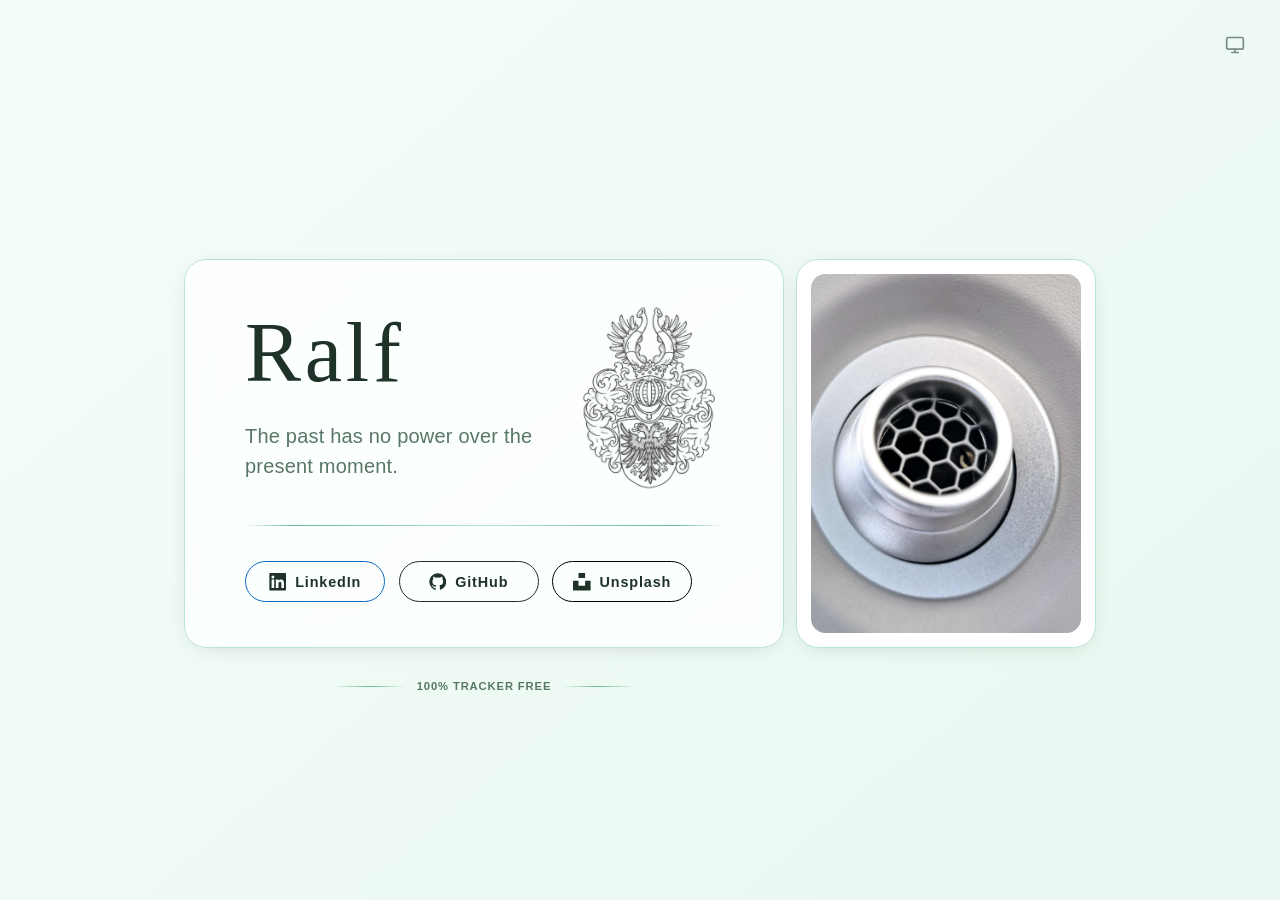
==== docs/index.html @ 3e85c766 "Indicate selected theme option by color instead of a filled background Co-authored-by: Copilot App <" ====
<!DOCTYPE html>
<html lang="en" data-design="deco">
  <head>
    <meta charset="UTF-8" />
    <meta name="viewport" content="width=device-width, initial-scale=1" />
    <title>Ralf</title>
    <meta name="description" content="Ralf's personal website with contact info and photography" />
    <!-- Local system font stack for zero external dependencies -->
    <link rel="stylesheet" href="        layout.css?v=20261002-4" />
        <link rel="stylesheet" href="themes/deco.css?v=20261002-2" />
    <link rel="icon" type="image/png" href="favicon.png" />
    <script>
      (function () {
        var stored = localStorage.getItem('theme');
        var prefersDark = window.matchMedia && window.matchMedia('(prefers-color-scheme: dark)').matches;
        var theme = (stored === 'light' || stored === 'dark') ? stored : (prefersDark ? 'dark' : 'light');
        document.documentElement.setAttribute('data-theme', theme);
      })();
    </script>
  </head>
  <body>
    <main class="site">
      <div class="profile">
      <!-- Theme Toggle Switch -->
      <div class="theme-toggle">
        <div class="theme-toggle__switch" role="group" aria-label="Theme preference">
          <button class="theme-toggle__option" type="button" data-theme-option="system" aria-pressed="false" aria-label="Use system theme" title="System">
            <span class="theme-toggle__icon theme-toggle__icon--system" aria-hidden="true">
              <svg viewBox="0 0 24 24" xmlns="http://www.w3.org/2000/svg">
                <rect x="2" y="3" width="20" height="14" rx="2"/>
                <path d="M8 21h8m-4-4v4"/>
              </svg>
            </span>
          </button>
          <button class="theme-toggle__option" type="button" data-theme-option="dark" aria-pressed="false" aria-label="Use dark theme" title="Dark">
            <span class="theme-toggle__icon theme-toggle__icon--moon" aria-hidden="true">
              <svg viewBox="0 0 24 24" xmlns="http://www.w3.org/2000/svg">
                <path d="M21 12.79A9 9 0 1 1 11.21 3 7 7 0 0 0 21 12.79z"/>
              </svg>
            </span>
          </button>
          <button class="theme-toggle__option" type="button" data-theme-option="light" aria-pressed="false" aria-label="Use light theme" title="Light">
            <span class="theme-toggle__icon theme-toggle__icon--sun" aria-hidden="true">
              <svg viewBox="0 0 24 24" xmlns="http://www.w3.org/2000/svg">
                <circle cx="12" cy="12" r="4"/>
                <path d="M12 2v2m0 16v2M4.93 4.93l1.41 1.41m11.32 11.32l1.41 1.41M2 12h2m16 0h2M4.93 19.07l1.41-1.41m11.32-11.32l1.41-1.41"/>
              </svg>
            </span>
          </button>
        </div>
      </div>
      <section class="card" aria-labelledby="name" aria-describedby="tagline">
        <header class="card__header">
          <h1 id="name" class="name">Ralf</h1>
          <p id="tagline" class="tagline">The past has no power over the present moment.</p>
          <img class="card__crest" src="photos/family-crest.png" alt="Family crest" width="314" height="432" />
        </header>
        <div class="divider" aria-hidden="true"></div>
        <nav class="links" aria-label="Primary">
          <a class="btn btn--linkedin" href="https://www.linkedin.com/in/ralfvb/" target="_blank" rel="noopener noreferrer" aria-label="LinkedIn profile (opens in new tab)">
            <span class="btn__icon" aria-hidden="true">
              <!-- LinkedIn official glyph -->
              <svg viewBox="0 0 24 24" role="img" xmlns="http://www.w3.org/2000/svg"><path d="M20.447 20.452h-3.554v-5.569c0-1.328-.027-3.037-1.852-3.037-1.853 0-2.136 1.445-2.136 2.939v5.667H9.352V9h3.414v1.561h.049c.476-.9 1.637-1.852 3.37-1.852 3.604 0 4.262 2.372 4.262 5.455v6.288Zm-15.11-13.02a2.062 2.062 0 1 1 0-4.124 2.062 2.062 0 0 1 0 4.124ZM7.119 20.452H3.554V9h3.565v11.452ZM22.225 0H1.771A1.27 1.27 0 0 0 .5 1.246v21.507A1.27 1.27 0 0 0 1.771 24h20.451a1.27 1.27 0 0 0 1.271-1.247V1.246A1.27 1.27 0 0 0 22.225 0Z"/></svg>
            </span>
            <span class="btn__text">LinkedIn</span>
          </a>
          <a class="btn btn--github" href="https://github.com/ralfvb" target="_blank" rel="noopener noreferrer" aria-label="GitHub profile (opens in new tab)">
            <span class="btn__icon" aria-hidden="true">
              <!-- GitHub mark -->
              <svg viewBox="0 0 24 24" role="img" xmlns="http://www.w3.org/2000/svg"><path d="M12 .5C5.648.5.5 5.648.5 12c0 5.086 3.292 9.388 7.868 10.907.575.103.786-.25.786-.556 0-.274-.01-1-.015-1.964-3.201.695-3.877-1.543-3.877-1.543-.523-1.328-1.278-1.681-1.278-1.681-1.044-.714.079-.699.079-.699 1.155.081 1.763 1.187 1.763 1.187 1.027 1.76 2.694 1.252 3.35.957.104-.744.402-1.253.73-1.54-2.554-.291-5.238-1.277-5.238-5.683 0-1.255.45-2.281 1.186-3.085-.119-.29-.515-1.462.112-3.049 0 0 .967-.31 3.168 1.178a11.02 11.02 0 0 1 2.885-.388c.978.005 1.964.132 2.885.388 2.2-1.488 3.165-1.178 3.165-1.178.629 1.587.233 2.759.114 3.049.739.804 1.184 1.83 1.184 3.085 0 4.417-2.69 5.388-5.254 5.673.414.357.78 1.059.78 2.137 0 1.542-.014 2.784-.014 3.164 0 .309.208.665.792.553C20.213 21.384 23.5 17.084 23.5 12c0-6.352-5.148-11.5-11.5-11.5Z"/></svg>
            </span>
            <span class="btn__text">GitHub</span>
          </a>
          <a class="btn btn--unsplash" href="https://unsplash.com/@ralfvb" target="_blank" rel="noopener noreferrer" aria-label="Unsplash profile (opens in new tab)">
            <span class="btn__icon" aria-hidden="true">
              <!-- Unsplash logo -->
              <svg viewBox="0 0 24 24" role="img" xmlns="http://www.w3.org/2000/svg"><path d="M7.5 6.75V0h9v6.75h-9zm9 3.75H24V24H0V10.5h7.5v6.75h9V10.5z"/></svg>
            </span>
            <span class="btn__text">Unsplash</span>
          </a>
        </nav>
      </section>
      <figure class="polaroid" aria-label="Photo of Ralf">
        <img data-random-photo src="photos/rvb-photo (1).jpg" alt="" loading="lazy" />
      </figure>
      <div class="card__tag" aria-label="100% tracker free">
        <div class="card__tag-paper">100% tracker free</div>
      </div>
      </div>
    </main>

    <script>
      // Theme switcher: system / dark / light ("system" follows prefers-color-scheme)
      (() => {
        const html = document.documentElement;
        const options = document.querySelectorAll('[data-theme-option]');
        const systemMedia = window.matchMedia ? window.matchMedia('(prefers-color-scheme: dark)') : null;
        const getSystemTheme = () => (systemMedia?.matches ? 'dark' : 'light');
        const getStoredPreference = () => {
          const stored = localStorage.getItem('theme');
          return stored === 'light' || stored === 'dark' ? stored : 'system';
        };

        let preference = getStoredPreference();

        const apply = () => {
          html.setAttribute('data-theme', preference === 'system' ? getSystemTheme() : preference);
          options.forEach((option) => {
            option.setAttribute('aria-pressed', String(option.dataset.themeOption === preference));
          });
        };

        const setPreference = (next) => {
          preference = next;
          if (next === 'system') {
            localStorage.removeItem('theme');
          } else {
            localStorage.setItem('theme', next);
          }
          apply();
        };

        options.forEach((option) => {
          option.addEventListener('click', () => setPreference(option.dataset.themeOption));
        });

        systemMedia?.addEventListener('change', () => {
          if (preference === 'system') apply();
        });

        apply();
      })();

      // Random photo loader
      (function() {
        const imgEl = document.querySelector('[data-random-photo]');
        if (!imgEl) return;
        const photoNumbers = [1, ...Array.from({ length: 45 }, (_, index) => index + 35)];
        const photos = photoNumbers.map((photoNumber) => `photos/rvb-photo (${photoNumber}).jpg`);
        
        // Function to pick a random photo
        const pickRandomPhoto = () => {
          return photos[Math.floor(Math.random() * photos.length)];
        };
        
        // Set initial random photo
        imgEl.src = pickRandomPhoto();
        
        // Change photo on click
        imgEl.addEventListener('click', () => {
          imgEl.src = pickRandomPhoto();
        });
        
        // Add cursor pointer to indicate it's clickable
        imgEl.style.cursor = 'pointer';
      })();
    </script>
  </body>
</html>
---- docs/layout.css ----
/* ========================
   Global Reset & Base
   ======================== */
*,
*::before,
*::after {
  box-sizing: border-box;
}

html,
body {
  height: 100%;
  margin: 0;
}

body {
  font-family: var(--font-sans);
  -webkit-font-smoothing: antialiased;
  background: linear-gradient(140deg, var(--color-bg) 0%, var(--color-bg-accent) 100%) fixed;
  color: var(--color-text);
  line-height: 1.5;
  letter-spacing: 0.2px;
  display: flex;
  align-items: stretch;
  justify-content: center;
  padding: clamp(5rem, 8vh, 6rem) 1rem clamp(1.25rem, 3vh, 3rem);
  min-height: 100vh;
}

:root {
  --theme-control-height: 2.5rem;
  --theme-control-radius: 999px;
  --theme-toggle-option-size: 2rem;
}

.site {
  flex: 1;
  display: flex;
  flex-direction: column;
  align-items: center;
  justify-content: center;
  position: relative;
  z-index: 2;
}

/* ========================
   Profile Layout
   ======================== */
.profile {
  display: grid;
  grid-template-columns: auto auto;
  align-items: start;
  gap: clamp(1rem, 2.5vw, 1.5rem);
}

.profile > .card__tag {
  grid-column: 1 / 2;
  justify-self: center;
  margin-top: clamp(0.75rem, 2vh, 1.25rem);
}

@media (max-height: 680px) {
  .profile {
    margin-top: 1rem;
  }
}

@media (min-width: 561px) {
  .profile {
    gap: clamp(0.5rem, 1.25vw, 0.75rem);
    grid-template-columns: fit-content(600px) auto;
  }
}

/* ========================
   Card
   ======================== */
.card {
  padding: clamp(2rem, 5vh, 3.5rem) clamp(1.75rem, 5vw, 3.75rem);
  width: min(600px, 100%);
  display: flex;
  flex-direction: column;
  gap: 2.2rem;
  position: relative;
}

.card__header {
  display: grid;
  grid-template-areas:
    "name crest"
    "tagline crest";
  grid-template-columns: minmax(0, 1fr) clamp(6.6rem, 13.2vw, 9.35rem);
  align-items: center;
  gap: 0.75rem 1.5rem;
}

.name {
  grid-area: name;
  font-family: var(--font-display);
  font-size: clamp(3rem, 9vw, 5.25rem);
  line-height: 0.92;
  margin: 0;
  font-weight: 400;
  letter-spacing: 0.045em;
  text-rendering: optimizeLegibility;
}

.tagline {
  grid-area: tagline;
  margin: 0;
  font-size: clamp(1rem, 2.1vw, 1.25rem);
  font-weight: 500;
  max-width: 34ch;
}

.card__crest {
  grid-area: crest;
  width: 100%;
  height: auto;
  max-height: 11.55rem;
  object-fit: contain;
  filter: grayscale(1) contrast(1.15);
  mix-blend-mode: multiply;
  opacity: 0.72;
}

:root[data-theme="dark"] .card__crest {
  filter: grayscale(1) invert(1) contrast(1.2);
  mix-blend-mode: screen;
  opacity: 0.62;
}

.divider {
  height: 1px;
  background: linear-gradient(
    90deg,
    transparent,
    var(--color-border-strong) 10%,
    var(--color-border) 50%,
    var(--color-border-strong) 90%,
    transparent
  );
}

/* ========================
   Polaroid
   ======================== */
.polaroid {
  display: flex;
  margin: 0;
  padding: 0.9rem;
  width: clamp(220px, 30vw, 300px);
  height: 100%;
  position: relative;
}

.polaroid img {
  width: 100%;
  height: 100%;
  object-fit: cover;
  display: block;
  filter: var(--polaroid-img-filter);
  transition: filter 0.3s ease;
}

/* Card Tag */
.card__tag {
  display: flex;
  justify-content: center;
  width: 100%;
}

.card__tag-paper {
  display: inline-flex;
  align-items: center;
  gap: 0.7rem;
  color: var(--color-text-muted);
  padding: 0.15rem 0.2rem;
  font-size: 0.7rem;
  font-weight: 700;
  line-height: 1;
  letter-spacing: 0.08em;
  text-transform: uppercase;
}

.card__tag-paper::before,
.card__tag-paper::after {
  content: "";
  display: block;
  width: clamp(2.5rem, 10vw, 4.5rem);
  height: 1px;
  background: linear-gradient(
    90deg,
    transparent,
    var(--color-border-strong),
    transparent
  );
}

/* ========================
   Buttons
   ======================== */
.links {
  display: flex;
  flex-wrap: wrap;
  gap: 0.85rem;
}

.btn {
  display: inline-flex;
  align-items: center;
  justify-content: center;
  gap: 0.55rem;
  padding: 0.7rem 1.05rem 0.65rem;
  font-size: 0.9rem;
  line-height: 1;
  letter-spacing: 0.06em;
  font-weight: 600;
  text-decoration: none;
  background: transparent;
  position: relative;
  min-width: 140px;
  transition: border-color 0.3s, background-color 0.3s, color 0.3s, transform 0.25s;
}

.btn::before {
  content: "";
  position: absolute;
  inset: 0;
  opacity: 0;
  transition: opacity 0.4s;
  mix-blend-mode: screen;
  pointer-events: none;
}

.btn:hover,
.btn:focus-visible {
  border-color: var(--color-accent);
}

.btn:hover::before,
.btn:focus-visible::before {
  opacity: 0.18;
}

.btn:active {
  transform: translateY(1px);
}

.btn svg {
  width: 1.1rem;
  height: 1.1rem;
  fill: currentColor;
}

.btn__icon {
  display: flex;
}

/* ========================
   Theme Toggle
   ======================== */
.theme-toggle {
  position: fixed;
  top: 1.5rem;
  right: 1.5rem;
  z-index: 1000;
  display: grid;
  grid-auto-flow: column;
  align-items: center;
  column-gap: 0.75rem;
}

.theme-toggle__switch {
  display: grid;
  grid-auto-flow: column;
  align-items: center;
  gap: 0.25rem;
  padding: calc((var(--theme-control-height) - var(--theme-toggle-option-size)) / 2);
  height: var(--theme-control-height);
  border-radius: var(--theme-control-radius);
  transition: border-color 0.3s ease, background-color 0.3s ease;
}

.theme-toggle__switch:hover {
  background: var(--color-border);
}

.theme-toggle__icon {
  display: flex;
  align-items: center;
  justify-content: center;
  width: 1.25rem;
  height: 1.25rem;
  transition: color 0.3s ease;
}

.theme-toggle__icon svg {
  width: 100%;
  height: 100%;
  fill: currentColor;
}

.theme-toggle__icon--system svg {
  fill: none;
}

.theme-toggle__icon--sun svg,
.theme-toggle__icon--system svg {
  stroke: currentColor;
  stroke-width: 2;
  stroke-linecap: round;
  stroke-linejoin: round;
}

.theme-toggle__option {
  display: grid;
  place-items: center;
  width: var(--theme-toggle-option-size);
  height: var(--theme-toggle-option-size);
  padding: 0;
  border: none;
  border-radius: var(--theme-control-radius);
  background: transparent;
  color: var(--color-text);
  cursor: pointer;
  transition: background-color 0.25s ease, color 0.25s ease, transform 0.2s ease;
}

.theme-toggle__option:hover {
  background: transparent;
}

.theme-toggle__option[aria-pressed="true"] {
  background: transparent;
}

.theme-toggle__option:active {
  transform: translateY(1px);
}

/* Wide screens with a fine pointer: collapse to the active option, expand on hover/focus */
@media (min-width: 561px) and (hover: hover) and (pointer: fine) {
  .theme-toggle__switch {
    gap: 0;
    padding-inline: calc((var(--theme-control-height) - var(--theme-toggle-option-size)) / 2 - 0.125rem);
    opacity: 0.55;
    transition: border-color 0.3s ease, background-color 0.3s ease, box-shadow 0.3s ease, opacity 0.3s ease;
  }

  .theme-toggle__option {
    margin-inline: 0.125rem;
    transition: background-color 0.25s ease, color 0.25s ease, transform 0.2s ease,
      width 0.3s ease, margin 0.3s ease, opacity 0.2s ease, visibility 0s linear 0.3s;
  }

  .theme-toggle__option[aria-pressed="false"] {
    width: 0;
    margin-inline: 0;
    opacity: 0;
    visibility: hidden;
    overflow: hidden;
  }

  .theme-toggle__switch:hover,
  .theme-toggle__switch:focus-within {
    opacity: 1;
  }

  .theme-toggle__switch:hover .theme-toggle__option,
  .theme-toggle__switch:focus-within .theme-toggle__option {
    width: var(--theme-toggle-option-size);
    margin-inline: 0.125rem;
    opacity: 1;
    visibility: visible;
    transition-delay: 0s;
  }
}

/* ========================
   Focus Styles
   ======================== */
:focus-visible {
  outline: none;
  box-shadow: var(--focus-ring);
}

/* ========================
   Responsive Design
   ======================== */
@media (max-width: 560px) {
  :root {
    --theme-control-height: 2.2rem;
    --theme-toggle-option-size: 1.75rem;
  }

  body {
    padding-top: 1rem;
  }

  .site {
    justify-content: flex-start;
  }

  .profile {
    display: flex;
    flex-direction: column;
    align-items: center;
    position: relative;
  }

  .card__header {
    grid-template-areas:
      "crest"
      "name"
      "tagline";
    grid-template-columns: minmax(0, 1fr);
    justify-items: center;
    text-align: center;
  }

  .card__crest {
    width: 6rem;
  }

  .polaroid {
    width: 100%;
  }

  .card {
    gap: 2rem;
  }

  .links {
    flex-direction: column;
  }

  .btn {
    width: 100%;
  }

  .theme-toggle {
    position: absolute;
    top: 0.75rem;
    right: 0.75rem;
    column-gap: 0.6rem;
  }

  .theme-toggle__switch {
    gap: 0.2rem;
  }

  .theme-toggle__icon {
    width: 1.1rem;
    height: 1.1rem;
  }

}

/* ========================
   Accessibility
   ======================== */
@media (prefers-reduced-motion: reduce) {
  *,
  *::before,
  *::after {
    animation-duration: 0.01ms !important;
    animation-iteration-count: 1 !important;
    transition-duration: 0.01ms !important;
  }
}
---- docs/themes/deco.css ----
/* ========================
   Color System & Themes
   ======================== */

/* Deco theme (default) */
:root,
:root[data-design="deco"] {
  --font-display: 'Iowan Old Style', 'Palatino Linotype', 'Book Antiqua', Georgia, serif;
  --font-sans: 'Segoe UI', 'Helvetica Neue', Arial, sans-serif;

  /* Light theme colors */
  --color-bg: #f5fdf9;
  --color-bg-accent: #e9f7f0;
  --color-card: #ffffffcc;
  --color-border: #b9e6d3;
  --color-border-strong: #64b891;
  --color-text: #1e3228;
  --color-text-muted: #587766;
  --color-accent: #ff8eea;
  --shadow: 0 4px 22px -10px rgba(30, 50, 40, 0.25);
  --focus-ring: 0 0 0 2px var(--color-bg), 0 0 0 4px var(--color-accent);
  
  /* Polaroid styling */
  --polaroid-bg: #ffffff;
  --polaroid-img-filter: brightness(1);
}

/* Deco dark theme */
:root[data-design="deco"][data-theme="dark"] {
  --color-bg: #0d1c16;
  --color-bg-accent: #12251d;
  --color-card: #162f25cc;
  --color-border: #2d5747;
  --color-border-strong: #4d9c79;
  --color-text: #dff6ec;
  --color-text-muted: #93b6a7;
  --shadow: 0 4px 28px -8px rgba(0, 0, 0, 0.55);
  --polaroid-bg: #1a2e27;
  --polaroid-img-filter: brightness(0.95);
}

@media (prefers-color-scheme: dark) {
  :root[data-design="deco"]:not([data-theme]) {
    --color-bg: #0d1c16;
    --color-bg-accent: #12251d;
    --color-card: #162f25cc;
    --color-border: #2d5747;
    --color-border-strong: #4d9c79;
    --color-text: #dff6ec;
    --color-text-muted: #93b6a7;
    --shadow: 0 4px 28px -8px rgba(0, 0, 0, 0.55);
    --polaroid-bg: #1a2e27;
    --polaroid-img-filter: brightness(0.95);
  }
}

/* ========================
   Card Styling
   ======================== */
.card {
  background: var(--color-card);
  backdrop-filter: blur(10px) saturate(160%);
  border-radius: 1.4rem;
  border: 1px solid var(--color-border);
  box-shadow: var(--shadow);
  color: var(--color-text);
}

.name {
  color: var(--color-text);
}

.tagline {
  color: var(--color-text-muted);
}

/* ========================
   Polaroid Styling
   ======================== */
.polaroid {
  background: var(--polaroid-bg);
  border: 1px solid var(--color-border);
  border-radius: 1.4rem;
  box-shadow: var(--shadow);
  backdrop-filter: blur(6px) saturate(140%);
}

.polaroid img {
  border-radius: 0.9rem;
  filter: var(--polaroid-img-filter);
}

/* ========================
   Button Styling
   ======================== */
.btn {
  --btn-border: var(--color-border-strong);
  color: var(--color-text);
  border: 1px solid var(--btn-border);
  border-radius: 999px;
}

.btn::before {
  border-radius: 999px;
  background: linear-gradient(120deg, var(--color-accent) 0%, transparent 70%);
}

.btn:hover,
.btn:focus-visible {
  border-color: var(--color-accent);
}

/* Brand-specific button colors */
.btn--linkedin {
  --btn-border: #0a66c2;
}

.btn--linkedin:hover,
.btn--linkedin:focus-visible {
  background-color: #0a66c2;
  border-color: #0a66c2;
  color: #ffffff;
}

.btn--linkedin:hover::before,
.btn--linkedin:focus-visible::before {
  opacity: 0;
}

.btn--github {
  --btn-border: #24292f;
}

.btn--github:hover,
.btn--github:focus-visible {
  background-color: #24292f;
  border-color: #24292f;
  color: #ffffff;
}

.btn--github:hover::before,
.btn--github:focus-visible::before {
  opacity: 0;
}

.btn--unsplash {
  --btn-border: #000000;
}

.btn--unsplash:hover,
.btn--unsplash:focus-visible {
  background-color: #000000;
  border-color: #000000;
  color: #ffffff;
}

.btn--unsplash:hover::before,
.btn--unsplash:focus-visible::before {
  opacity: 0;
}

/* Dark theme button adjustments */
:root[data-theme="dark"] .btn--github {
  --btn-border: #c9d1d9;
}

:root[data-theme="dark"] .btn--github:hover,
:root[data-theme="dark"] .btn--github:focus-visible {
  background-color: #f6f8fa;
  border-color: #f6f8fa;
  color: #24292f;
}

:root[data-theme="dark"] .btn--unsplash {
  --btn-border: #ffffff;
}

:root[data-theme="dark"] .btn--unsplash:hover,
:root[data-theme="dark"] .btn--unsplash:focus-visible {
  background-color: #ffffff;
  border-color: #ffffff;
  color: #000000;
}

@media (prefers-color-scheme: dark) {
  :root:not([data-theme]) .btn--github {
    --btn-border: #c9d1d9;
  }

  :root:not([data-theme]) .btn--github:hover,
  :root:not([data-theme]) .btn--github:focus-visible {
    background-color: #f6f8fa;
    border-color: #f6f8fa;
    color: #24292f;
  }

  :root:not([data-theme]) .btn--unsplash {
    --btn-border: #ffffff;
  }

  :root:not([data-theme]) .btn--unsplash:hover,
  :root:not([data-theme]) .btn--unsplash:focus-visible {
    background-color: #ffffff;
    border-color: #ffffff;
    color: #000000;
  }
}

/* ========================
   Theme Toggle Styling
   ======================== */
.theme-toggle__switch {
  background: var(--color-card);
  border: 1px solid var(--color-border);
  border-radius: 0.6rem;
  box-shadow: var(--shadow);
  backdrop-filter: blur(10px) saturate(160%);
}

.theme-toggle__switch:hover,
.theme-toggle__switch[aria-pressed="true"] {
  background: var(--color-border);
  border-color: var(--color-border-strong);
}

.theme-toggle__option {
  color: var(--color-text-muted);
}

.theme-toggle__option:hover,
.theme-toggle__option[aria-pressed="true"] {
  color: var(--color-text);
}

.theme-toggle__slider {
  background: var(--color-border);
}

/* Light mode switch styling */
:root[data-theme="light"] .theme-toggle__switch {
  border-color: var(--color-border-strong);
}

@media (max-width: 560px) {
  .theme-toggle__switch,
  .theme-toggle__switch:hover,
  .theme-toggle__switch[aria-pressed="true"],
  :root[data-theme="light"] .theme-toggle__switch {
    background: transparent;
    border: 0;
    box-shadow: none;
    backdrop-filter: none;
  }
}

/* Collapsed switch on wide screens: drop the frame, keep only the icon */
@media (min-width: 561px) and (hover: hover) and (pointer: fine) {
  .theme-toggle__switch:not(:hover):not(:focus-within) {
    background: transparent;
    border-color: transparent;
    box-shadow: none;
    backdrop-filter: none;
  }
}
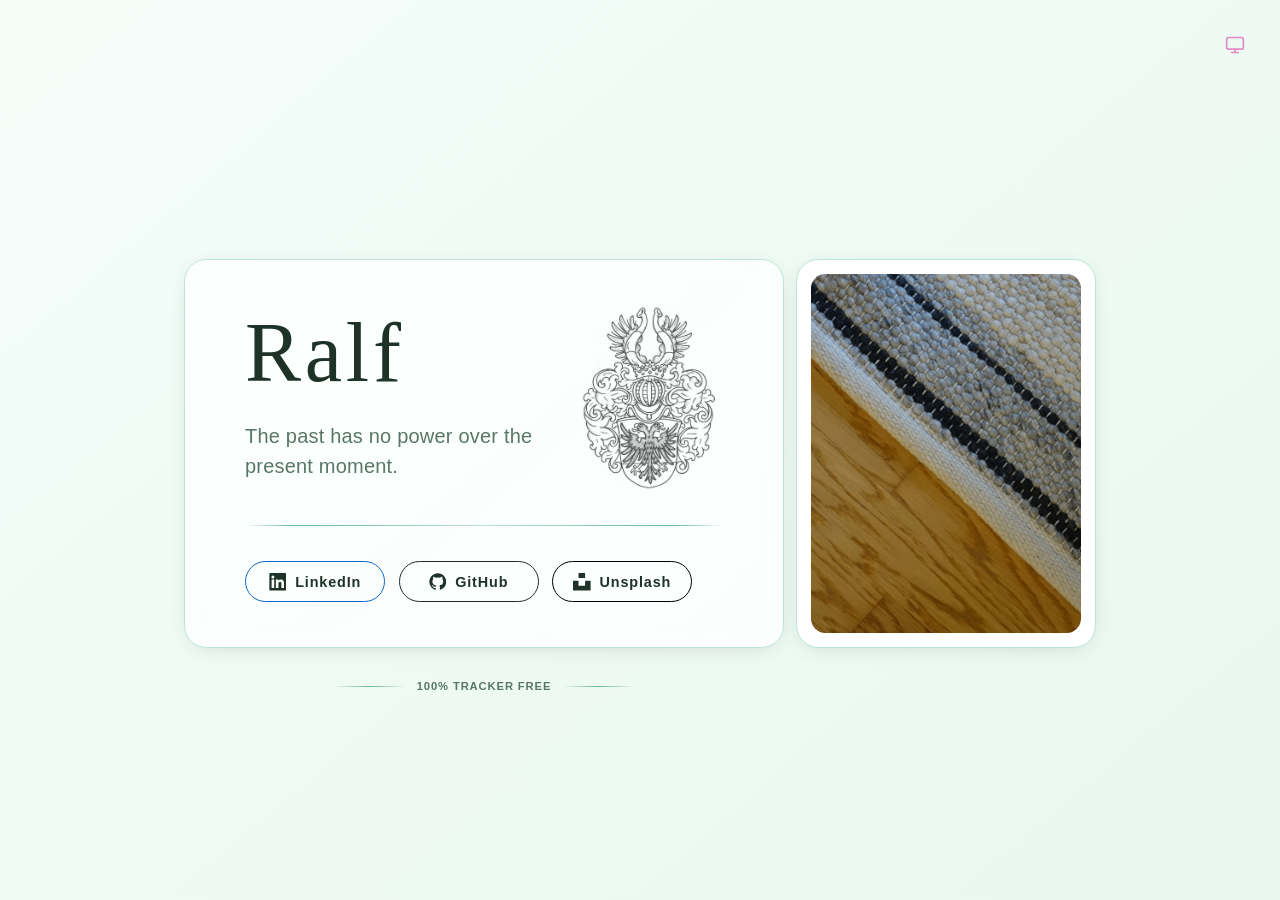
==== commit 07a443c9: "Make theme switcher frame-only and highlight selected option with accent color Adds --color-accent-s" ====
--- a/docs/index.html
+++ b/docs/index.html
@@ -6,8 +6,8 @@
     <title>Ralf</title>
     <meta name="description" content="Ralf's personal website with contact info and photography" />
     <!-- Local system font stack for zero external dependencies -->
-    <link rel="stylesheet" href="        layout.css?v=20261002-4" />
-        <link rel="stylesheet" href="themes/deco.css?v=20261002-2" />
+    <link rel="stylesheet" href="            layout.css?v=20261002-5" />
+        <link rel="stylesheet" href="themes/deco.css?v=20261002-3" />
     <link rel="icon" type="image/png" href="favicon.png" />
     <script>
       (function () {
--- a/docs/layout.css
+++ b/docs/layout.css
@@ -283,7 +283,7 @@
 }
 
 .theme-toggle__switch:hover {
-  background: var(--color-border);
+  background: transparent;
 }
 
 .theme-toggle__icon {
--- a/docs/themes/deco.css
+++ b/docs/themes/deco.css
@@ -17,6 +17,7 @@
   --color-text: #1e3228;
   --color-text-muted: #587766;
   --color-accent: #ff8eea;
+  --color-accent-strong: #d6339f;
   --shadow: 0 4px 22px -10px rgba(30, 50, 40, 0.25);
   --focus-ring: 0 0 0 2px var(--color-bg), 0 0 0 4px var(--color-accent);
   
@@ -34,6 +35,7 @@
   --color-border-strong: #4d9c79;
   --color-text: #dff6ec;
   --color-text-muted: #93b6a7;
+  --color-accent-strong: var(--color-accent);
   --shadow: 0 4px 28px -8px rgba(0, 0, 0, 0.55);
   --polaroid-bg: #1a2e27;
   --polaroid-img-filter: brightness(0.95);
@@ -48,6 +50,7 @@
     --color-border-strong: #4d9c79;
     --color-text: #dff6ec;
     --color-text-muted: #93b6a7;
+    --color-accent-strong: var(--color-accent);
     --shadow: 0 4px 28px -8px rgba(0, 0, 0, 0.55);
     --polaroid-bg: #1a2e27;
     --polaroid-img-filter: brightness(0.95);
@@ -210,16 +213,13 @@
    Theme Toggle Styling
    ======================== */
 .theme-toggle__switch {
-  background: var(--color-card);
+  background: transparent;
   border: 1px solid var(--color-border);
   border-radius: 0.6rem;
-  box-shadow: var(--shadow);
-  backdrop-filter: blur(10px) saturate(160%);
 }
 
 .theme-toggle__switch:hover,
 .theme-toggle__switch[aria-pressed="true"] {
-  background: var(--color-border);
   border-color: var(--color-border-strong);
 }
 
@@ -227,9 +227,12 @@
   color: var(--color-text-muted);
 }
 
-.theme-toggle__option:hover,
+.theme-toggle__option:hover {
+  color: var(--color-text);
+}
+
 .theme-toggle__option[aria-pressed="true"] {
-  color: var(--color-text);
+  color: var(--color-accent-strong);
 }
 
 .theme-toggle__slider {
@@ -256,9 +259,6 @@
 /* Collapsed switch on wide screens: drop the frame, keep only the icon */
 @media (min-width: 561px) and (hover: hover) and (pointer: fine) {
   .theme-toggle__switch:not(:hover):not(:focus-within) {
-    background: transparent;
     border-color: transparent;
-    box-shadow: none;
-    backdrop-filter: none;
-  }
-}
+  }
+}
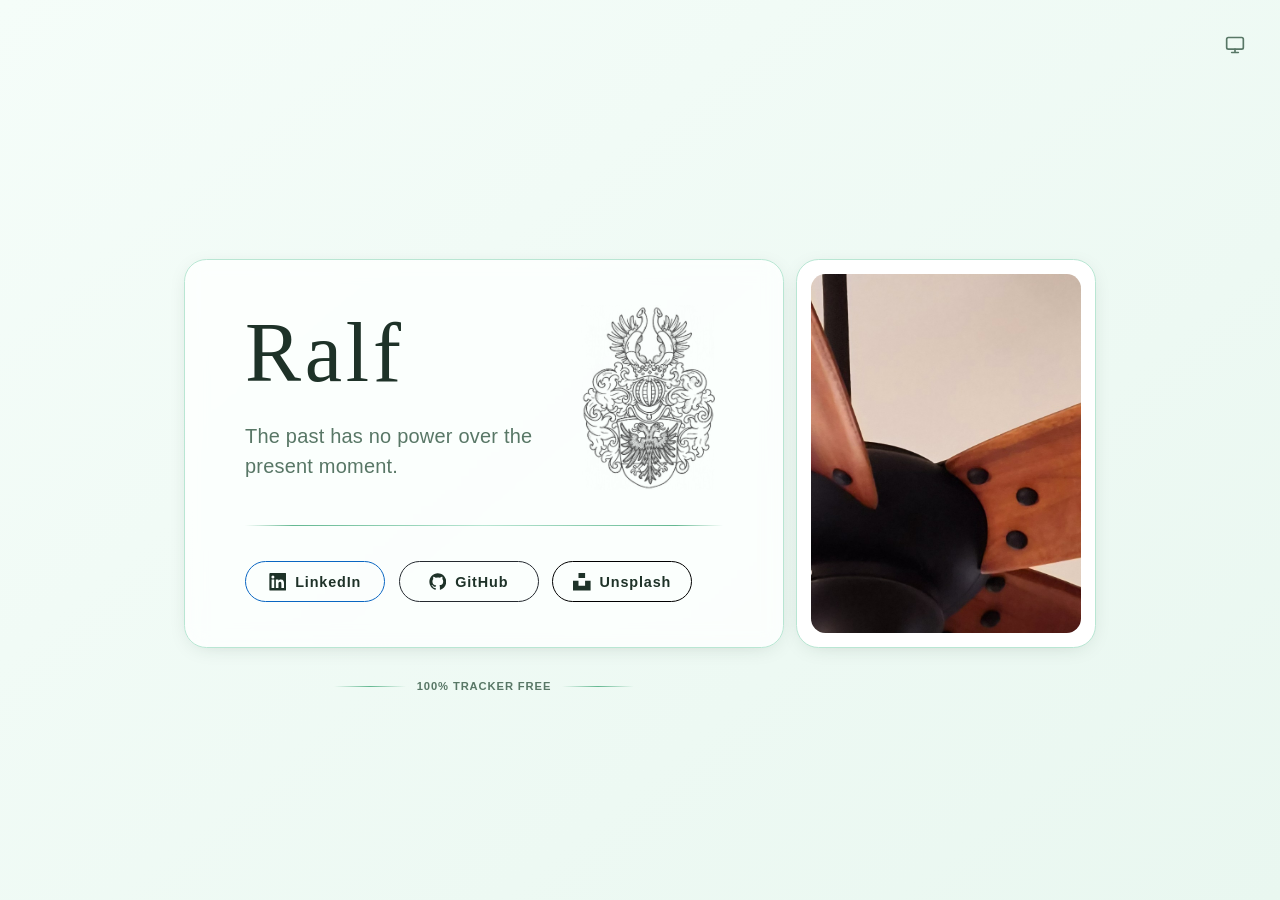
==== commit 01196763: "Use muted icon color for collapsed theme switcher instead of opacity Co-authored-by: Copilot App <22" ====
--- a/docs/index.html
+++ b/docs/index.html
@@ -6,8 +6,8 @@
     <title>Ralf</title>
     <meta name="description" content="Ralf's personal website with contact info and photography" />
     <!-- Local system font stack for zero external dependencies -->
-    <link rel="stylesheet" href="            layout.css?v=20261002-5" />
-        <link rel="stylesheet" href="themes/deco.css?v=20261002-3" />
+    <link rel="stylesheet" href="                layout.css?v=20261002-6" />
+        <link rel="stylesheet" href="themes/deco.css?v=20261002-4" />
     <link rel="icon" type="image/png" href="favicon.png" />
     <script>
       (function () {
--- a/docs/layout.css
+++ b/docs/layout.css
@@ -344,8 +344,7 @@
   .theme-toggle__switch {
     gap: 0;
     padding-inline: calc((var(--theme-control-height) - var(--theme-toggle-option-size)) / 2 - 0.125rem);
-    opacity: 0.55;
-    transition: border-color 0.3s ease, background-color 0.3s ease, box-shadow 0.3s ease, opacity 0.3s ease;
+    transition: border-color 0.3s ease, background-color 0.3s ease, box-shadow 0.3s ease;
   }
 
   .theme-toggle__option {
@@ -360,11 +359,6 @@
     opacity: 0;
     visibility: hidden;
     overflow: hidden;
-  }
-
-  .theme-toggle__switch:hover,
-  .theme-toggle__switch:focus-within {
-    opacity: 1;
   }
 
   .theme-toggle__switch:hover .theme-toggle__option,
--- a/docs/themes/deco.css
+++ b/docs/themes/deco.css
@@ -261,4 +261,8 @@
   .theme-toggle__switch:not(:hover):not(:focus-within) {
     border-color: transparent;
   }
-}
+
+  .theme-toggle__switch:not(:hover):not(:focus-within) .theme-toggle__option {
+    color: var(--color-text-muted);
+  }
+}
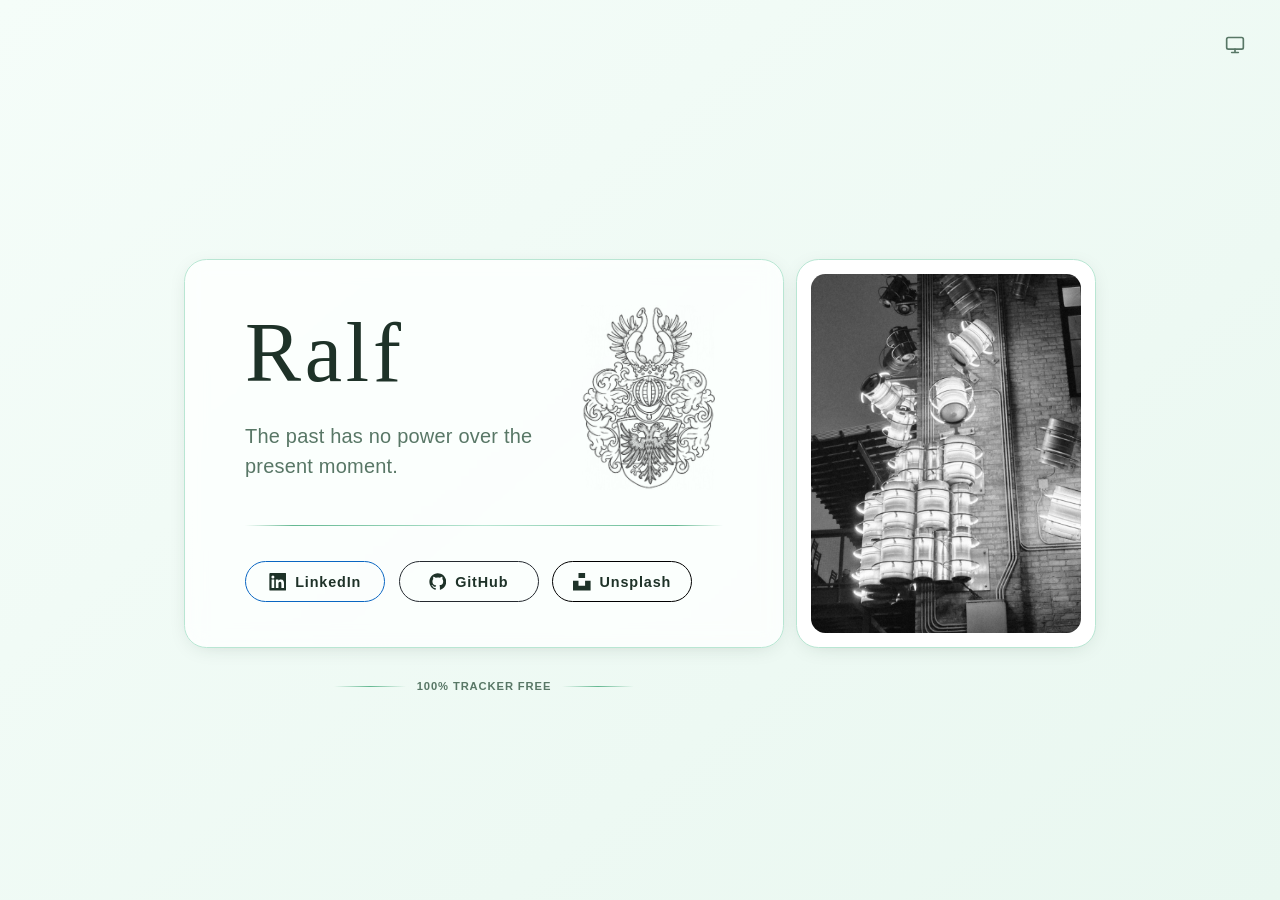
==== commit 6c6cc713: "Show only the active theme icon on narrow screens and cycle on tap Co-authored-by: Copilot App <2235" ====
--- a/docs/index.html
+++ b/docs/index.html
@@ -6,8 +6,8 @@
     <title>Ralf</title>
     <meta name="description" content="Ralf's personal website with contact info and photography" />
     <!-- Local system font stack for zero external dependencies -->
-    <link rel="stylesheet" href="                layout.css?v=20261002-6" />
-        <link rel="stylesheet" href="themes/deco.css?v=20261002-4" />
+    <link rel="stylesheet" href="                    layout.css?v=20261002-7" />
+        <link rel="stylesheet" href="themes/deco.css?v=20261002-5" />
     <link rel="icon" type="image/png" href="favicon.png" />
     <script>
       (function () {
@@ -24,7 +24,7 @@
       <!-- Theme Toggle Switch -->
       <div class="theme-toggle">
         <div class="theme-toggle__switch" role="group" aria-label="Theme preference">
-          <button class="theme-toggle__option" type="button" data-theme-option="system" aria-pressed="false" aria-label="Use system theme" title="System">
+          <button class="theme-toggle__option theme-toggle__option--active" type="button" data-theme-option="system" aria-pressed="true" aria-label="Use system theme" title="System">
             <span class="theme-toggle__icon theme-toggle__icon--system" aria-hidden="true">
               <svg viewBox="0 0 24 24" xmlns="http://www.w3.org/2000/svg">
                 <rect x="2" y="3" width="20" height="14" rx="2"/>
@@ -90,23 +90,39 @@
     </main>
 
     <script>
-      // Theme switcher: system / dark / light ("system" follows prefers-color-scheme)
+      // Theme switcher: system / dark / light ("system" follows prefers-color-scheme).
+      // On narrow screens only the active option is shown and tapping it cycles to the next.
       (() => {
         const html = document.documentElement;
         const options = document.querySelectorAll('[data-theme-option]');
+        const order = ['system', 'dark', 'light'];
+        const names = { system: 'System', dark: 'Dark', light: 'Light' };
         const systemMedia = window.matchMedia ? window.matchMedia('(prefers-color-scheme: dark)') : null;
+        // Keep in sync with the max-width breakpoint in layout.css
+        const tightMedia = window.matchMedia ? window.matchMedia('(max-width: 560px)') : null;
         const getSystemTheme = () => (systemMedia?.matches ? 'dark' : 'light');
         const getStoredPreference = () => {
           const stored = localStorage.getItem('theme');
           return stored === 'light' || stored === 'dark' ? stored : 'system';
         };
+        const getNext = () => order[(order.indexOf(preference) + 1) % order.length];
 
         let preference = getStoredPreference();
 
         const apply = () => {
           html.setAttribute('data-theme', preference === 'system' ? getSystemTheme() : preference);
+          const tight = !!tightMedia?.matches;
           options.forEach((option) => {
-            option.setAttribute('aria-pressed', String(option.dataset.themeOption === preference));
+            const value = option.dataset.themeOption;
+            const active = value === preference;
+            option.classList.toggle('theme-toggle__option--active', active);
+            if (tight && active) {
+              option.removeAttribute('aria-pressed');
+              option.setAttribute('aria-label', `Theme: ${names[value]}. Switch to ${names[getNext()]}`);
+            } else {
+              option.setAttribute('aria-pressed', String(active));
+              option.setAttribute('aria-label', `Use ${value} theme`);
+            }
           });
         };
 
@@ -121,12 +137,15 @@
         };
 
         options.forEach((option) => {
-          option.addEventListener('click', () => setPreference(option.dataset.themeOption));
+          option.addEventListener('click', () => {
+            setPreference(tightMedia?.matches ? getNext() : option.dataset.themeOption);
+          });
         });
 
         systemMedia?.addEventListener('change', () => {
           if (preference === 'system') apply();
         });
+        tightMedia?.addEventListener('change', apply);
 
         apply();
       })();
--- a/docs/layout.css
+++ b/docs/layout.css
@@ -331,10 +331,6 @@
   background: transparent;
 }
 
-.theme-toggle__option[aria-pressed="true"] {
-  background: transparent;
-}
-
 .theme-toggle__option:active {
   transform: translateY(1px);
 }
@@ -353,7 +349,7 @@
       width 0.3s ease, margin 0.3s ease, opacity 0.2s ease, visibility 0s linear 0.3s;
   }
 
-  .theme-toggle__option[aria-pressed="false"] {
+  .theme-toggle__option:not(.theme-toggle__option--active) {
     width: 0;
     margin-inline: 0;
     opacity: 0;
@@ -444,6 +440,11 @@
     gap: 0.2rem;
   }
 
+  /* Only the active option is shown; tapping it cycles (see inline script) */
+  .theme-toggle__option:not(.theme-toggle__option--active) {
+    display: none;
+  }
+
   .theme-toggle__icon {
     width: 1.1rem;
     height: 1.1rem;
--- a/docs/themes/deco.css
+++ b/docs/themes/deco.css
@@ -231,7 +231,7 @@
   color: var(--color-text);
 }
 
-.theme-toggle__option[aria-pressed="true"] {
+.theme-toggle__option--active {
   color: var(--color-accent-strong);
 }
 
@@ -254,6 +254,11 @@
     box-shadow: none;
     backdrop-filter: none;
   }
+
+  /* Single cycling icon on narrow screens stays muted */
+  .theme-toggle__switch .theme-toggle__option {
+    color: var(--color-text-muted);
+  }
 }
 
 /* Collapsed switch on wide screens: drop the frame, keep only the icon */
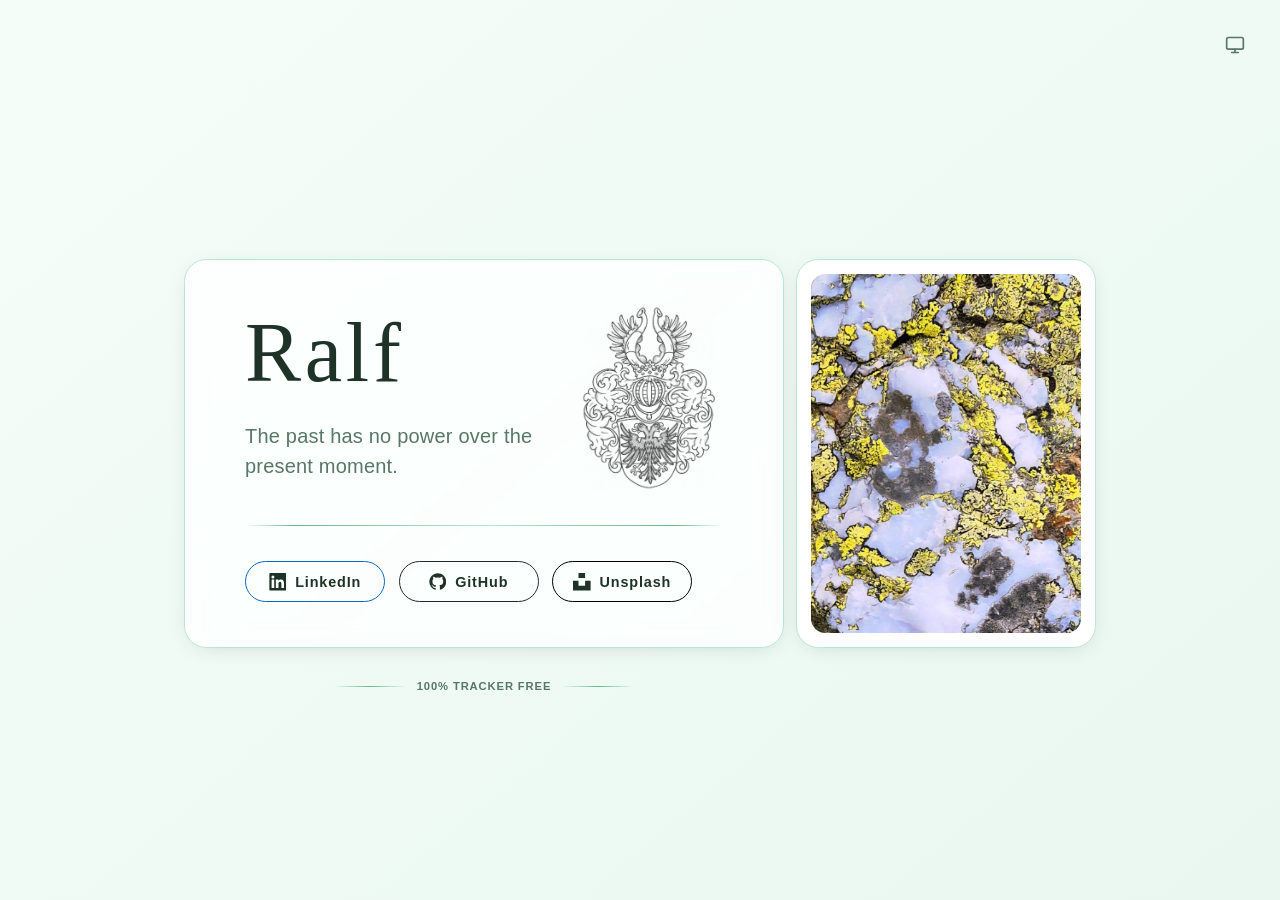
==== commit cc28183b: "Collapse theme switcher when the mouse leaves, even after a click Expand on :hover or keyboard :focu" ====
--- a/docs/index.html
+++ b/docs/index.html
@@ -6,8 +6,8 @@
     <title>Ralf</title>
     <meta name="description" content="Ralf's personal website with contact info and photography" />
     <!-- Local system font stack for zero external dependencies -->
-    <link rel="stylesheet" href="                    layout.css?v=20261002-7" />
-        <link rel="stylesheet" href="themes/deco.css?v=20261002-5" />
+    <link rel="stylesheet" href="                        layout.css?v=20261002-8" />
+        <link rel="stylesheet" href="themes/deco.css?v=20261002-6" />
     <link rel="icon" type="image/png" href="favicon.png" />
     <script>
       (function () {
--- a/docs/layout.css
+++ b/docs/layout.css
@@ -357,8 +357,8 @@
     overflow: hidden;
   }
 
-  .theme-toggle__switch:hover .theme-toggle__option,
-  .theme-toggle__switch:focus-within .theme-toggle__option {
+  /* Expand on hover or keyboard focus only, so a mouse click doesn't keep it open */
+  .theme-toggle__switch:is(:hover, :has(:focus-visible)) .theme-toggle__option {
     width: var(--theme-toggle-option-size);
     margin-inline: 0.125rem;
     opacity: 1;
--- a/docs/themes/deco.css
+++ b/docs/themes/deco.css
@@ -263,11 +263,11 @@
 
 /* Collapsed switch on wide screens: drop the frame, keep only the icon */
 @media (min-width: 561px) and (hover: hover) and (pointer: fine) {
-  .theme-toggle__switch:not(:hover):not(:focus-within) {
+  .theme-toggle__switch:not(:hover):not(:has(:focus-visible)) {
     border-color: transparent;
   }
 
-  .theme-toggle__switch:not(:hover):not(:focus-within) .theme-toggle__option {
+  .theme-toggle__switch:not(:hover):not(:has(:focus-visible)) .theme-toggle__option {
     color: var(--color-text-muted);
   }
 }
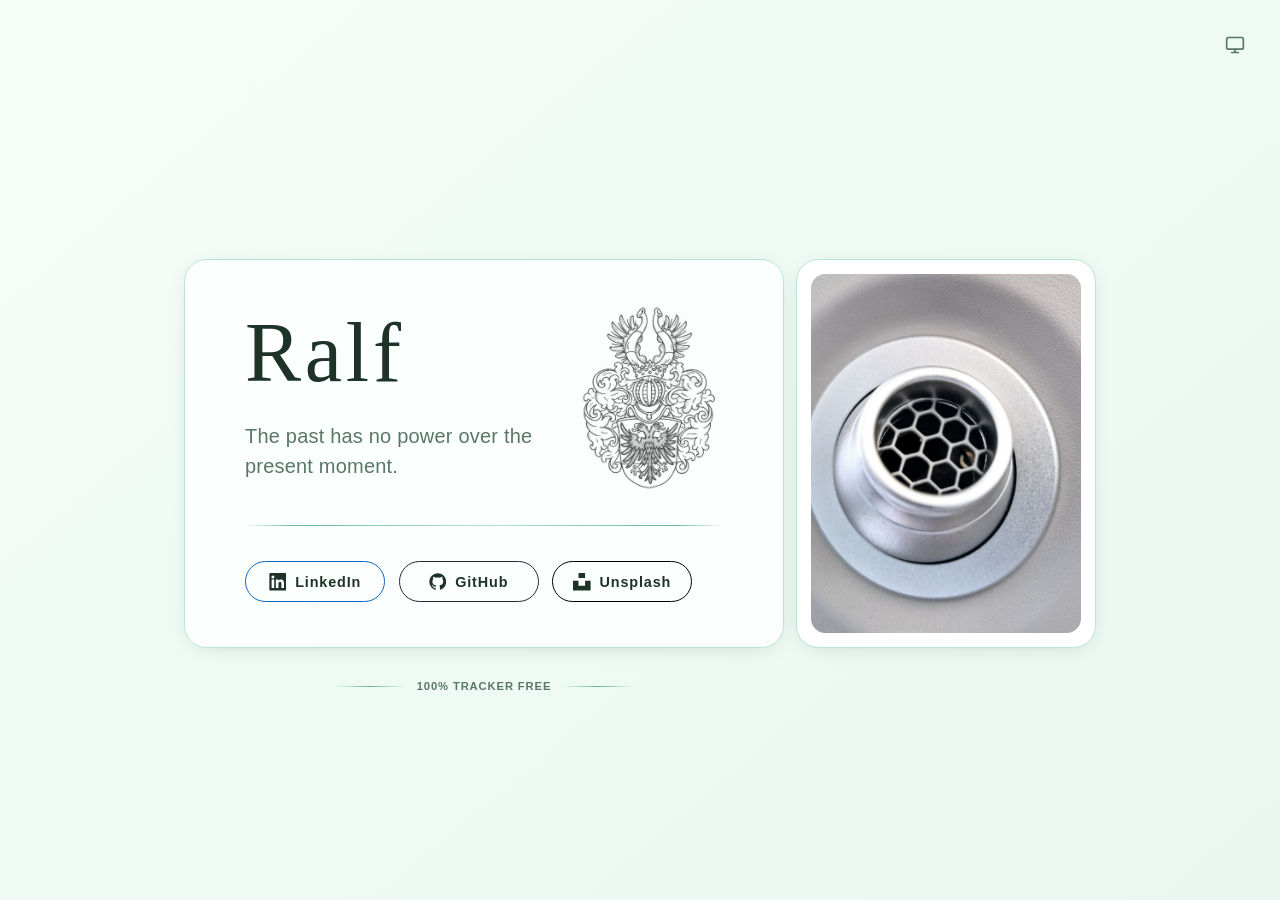
==== commit ae71d2e4: "Remove hover color from theme switcher icons Co-authored-by: Copilot App <223556219+Copilot@users.no" ====
--- a/docs/index.html
+++ b/docs/index.html
@@ -7,7 +7,7 @@
     <meta name="description" content="Ralf's personal website with contact info and photography" />
     <!-- Local system font stack for zero external dependencies -->
     <link rel="stylesheet" href="                        layout.css?v=20261002-8" />
-        <link rel="stylesheet" href="themes/deco.css?v=20261002-6" />
+        <link rel="stylesheet" href="themes/deco.css?v=20261002-7" />
     <link rel="icon" type="image/png" href="favicon.png" />
     <script>
       (function () {
--- a/docs/themes/deco.css
+++ b/docs/themes/deco.css
@@ -227,10 +227,6 @@
   color: var(--color-text-muted);
 }
 
-.theme-toggle__option:hover {
-  color: var(--color-text);
-}
-
 .theme-toggle__option--active {
   color: var(--color-accent-strong);
 }
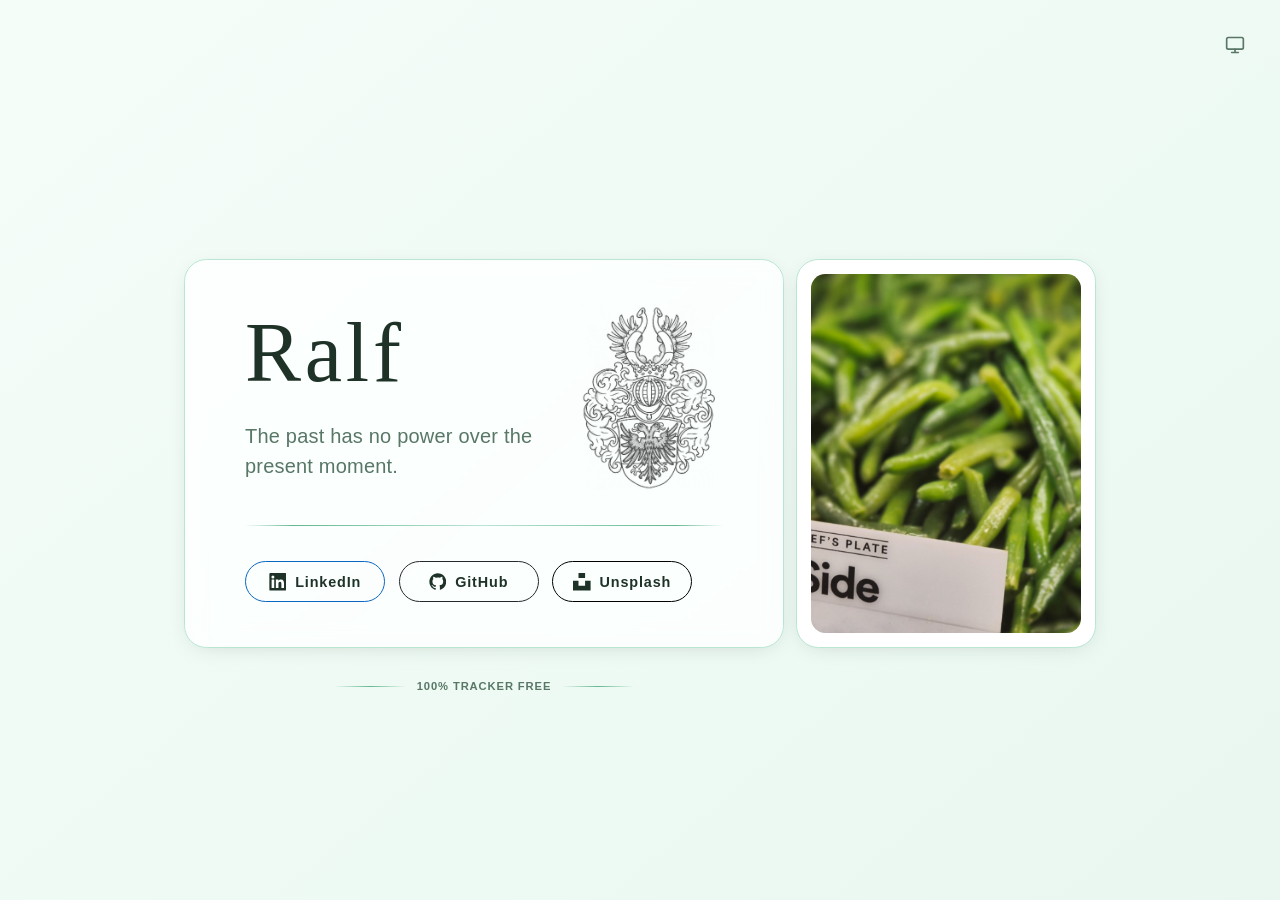
==== commit 59f3a5a7: "Show accent color on hover for narrow theme switcher with a pointer Co-authored-by: Copilot App <223" ====
--- a/docs/index.html
+++ b/docs/index.html
@@ -7,7 +7,7 @@
     <meta name="description" content="Ralf's personal website with contact info and photography" />
     <!-- Local system font stack for zero external dependencies -->
     <link rel="stylesheet" href="                        layout.css?v=20261002-8" />
-        <link rel="stylesheet" href="themes/deco.css?v=20261002-7" />
+        <link rel="stylesheet" href="themes/deco.css?v=20261002-8" />
     <link rel="icon" type="image/png" href="favicon.png" />
     <script>
       (function () {
--- a/docs/themes/deco.css
+++ b/docs/themes/deco.css
@@ -257,6 +257,13 @@
   }
 }
 
+/* Narrow screens with a real pointer: accent on hover (skipped on touch to avoid sticky hover) */
+@media (max-width: 560px) and (hover: hover) {
+  .theme-toggle__switch .theme-toggle__option:hover {
+    color: var(--color-accent-strong);
+  }
+}
+
 /* Collapsed switch on wide screens: drop the frame, keep only the icon */
 @media (min-width: 561px) and (hover: hover) and (pointer: fine) {
   .theme-toggle__switch:not(:hover):not(:has(:focus-visible)) {
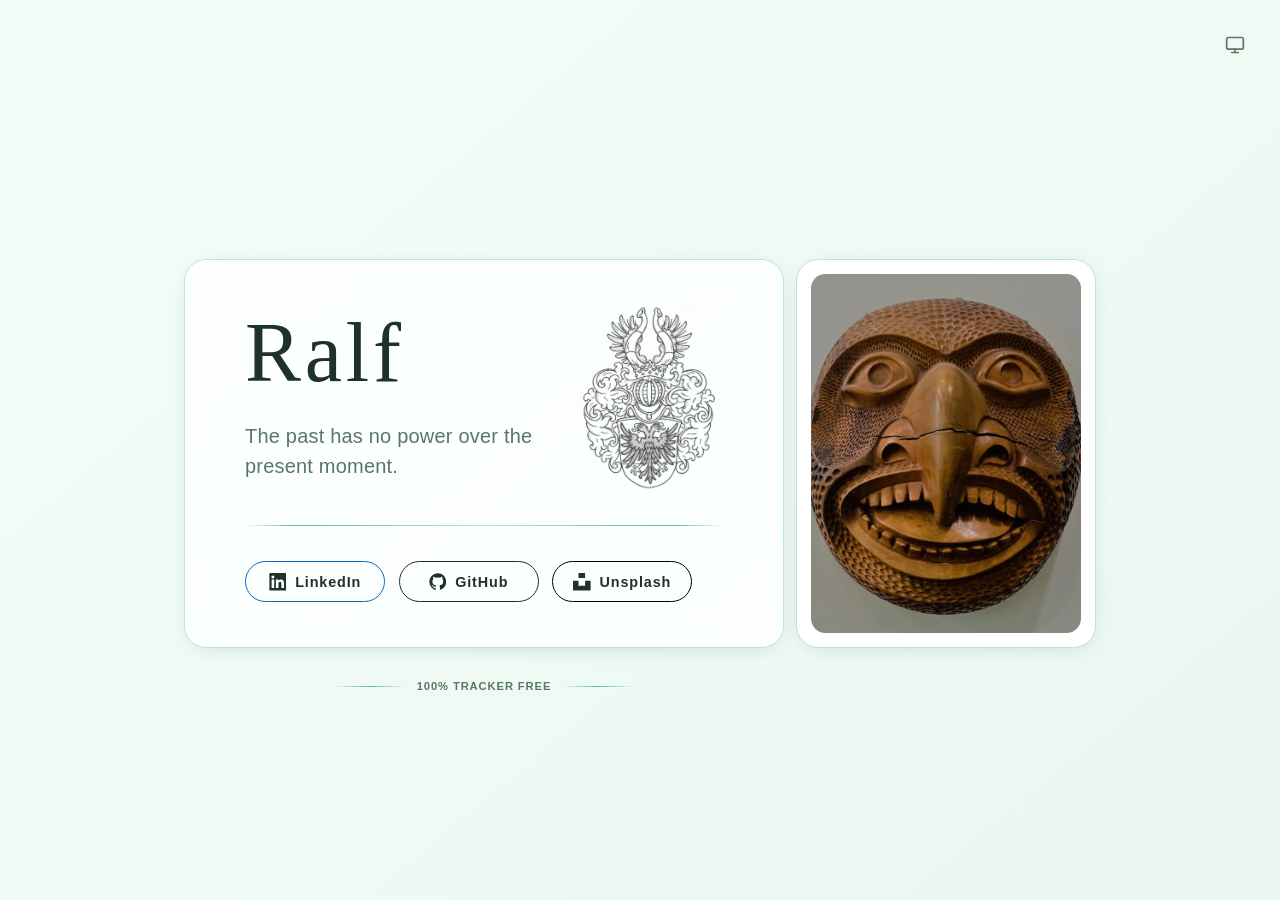
==== commit e66557eb: "Remove unused theme switcher styles and fix stylesheet links Co-authored-by: Copilot App <223556219+" ====
--- a/docs/index.html
+++ b/docs/index.html
@@ -6,8 +6,8 @@
     <title>Ralf</title>
     <meta name="description" content="Ralf's personal website with contact info and photography" />
     <!-- Local system font stack for zero external dependencies -->
-    <link rel="stylesheet" href="                        layout.css?v=20261002-8" />
-        <link rel="stylesheet" href="themes/deco.css?v=20261002-8" />
+    <link rel="stylesheet" href="layout.css?v=20261002-9" />
+    <link rel="stylesheet" href="themes/deco.css?v=20261002-9" />
     <link rel="icon" type="image/png" href="favicon.png" />
     <script>
       (function () {
@@ -33,7 +33,7 @@
             </span>
           </button>
           <button class="theme-toggle__option" type="button" data-theme-option="dark" aria-pressed="false" aria-label="Use dark theme" title="Dark">
-            <span class="theme-toggle__icon theme-toggle__icon--moon" aria-hidden="true">
+            <span class="theme-toggle__icon" aria-hidden="true">
               <svg viewBox="0 0 24 24" xmlns="http://www.w3.org/2000/svg">
                 <path d="M21 12.79A9 9 0 1 1 11.21 3 7 7 0 0 0 21 12.79z"/>
               </svg>
--- a/docs/layout.css
+++ b/docs/layout.css
@@ -265,10 +265,6 @@
   top: 1.5rem;
   right: 1.5rem;
   z-index: 1000;
-  display: grid;
-  grid-auto-flow: column;
-  align-items: center;
-  column-gap: 0.75rem;
 }
 
 .theme-toggle__switch {
@@ -278,12 +274,7 @@
   gap: 0.25rem;
   padding: calc((var(--theme-control-height) - var(--theme-toggle-option-size)) / 2);
   height: var(--theme-control-height);
-  border-radius: var(--theme-control-radius);
-  transition: border-color 0.3s ease, background-color 0.3s ease;
-}
-
-.theme-toggle__switch:hover {
-  background: transparent;
+  transition: border-color 0.3s ease;
 }
 
 .theme-toggle__icon {
@@ -292,7 +283,6 @@
   justify-content: center;
   width: 1.25rem;
   height: 1.25rem;
-  transition: color 0.3s ease;
 }
 
 .theme-toggle__icon svg {
@@ -322,13 +312,8 @@
   border: none;
   border-radius: var(--theme-control-radius);
   background: transparent;
-  color: var(--color-text);
   cursor: pointer;
-  transition: background-color 0.25s ease, color 0.25s ease, transform 0.2s ease;
-}
-
-.theme-toggle__option:hover {
-  background: transparent;
+  transition: color 0.25s ease, transform 0.2s ease;
 }
 
 .theme-toggle__option:active {
@@ -340,12 +325,11 @@
   .theme-toggle__switch {
     gap: 0;
     padding-inline: calc((var(--theme-control-height) - var(--theme-toggle-option-size)) / 2 - 0.125rem);
-    transition: border-color 0.3s ease, background-color 0.3s ease, box-shadow 0.3s ease;
   }
 
   .theme-toggle__option {
     margin-inline: 0.125rem;
-    transition: background-color 0.25s ease, color 0.25s ease, transform 0.2s ease,
+    transition: color 0.25s ease, transform 0.2s ease,
       width 0.3s ease, margin 0.3s ease, opacity 0.2s ease, visibility 0s linear 0.3s;
   }
 
@@ -433,11 +417,6 @@
     position: absolute;
     top: 0.75rem;
     right: 0.75rem;
-    column-gap: 0.6rem;
-  }
-
-  .theme-toggle__switch {
-    gap: 0.2rem;
   }
 
   /* Only the active option is shown; tapping it cycles (see inline script) */
@@ -449,7 +428,6 @@
     width: 1.1rem;
     height: 1.1rem;
   }
-
 }
 
 /* ========================
--- a/docs/themes/deco.css
+++ b/docs/themes/deco.css
@@ -213,13 +213,11 @@
    Theme Toggle Styling
    ======================== */
 .theme-toggle__switch {
-  background: transparent;
   border: 1px solid var(--color-border);
   border-radius: 0.6rem;
 }
 
-.theme-toggle__switch:hover,
-.theme-toggle__switch[aria-pressed="true"] {
+.theme-toggle__switch:hover {
   border-color: var(--color-border-strong);
 }
 
@@ -229,10 +227,6 @@
 
 .theme-toggle__option--active {
   color: var(--color-accent-strong);
-}
-
-.theme-toggle__slider {
-  background: var(--color-border);
 }
 
 /* Light mode switch styling */
@@ -241,14 +235,8 @@
 }
 
 @media (max-width: 560px) {
-  .theme-toggle__switch,
-  .theme-toggle__switch:hover,
-  .theme-toggle__switch[aria-pressed="true"],
-  :root[data-theme="light"] .theme-toggle__switch {
-    background: transparent;
+  .theme-toggle__switch {
     border: 0;
-    box-shadow: none;
-    backdrop-filter: none;
   }
 
   /* Single cycling icon on narrow screens stays muted */
